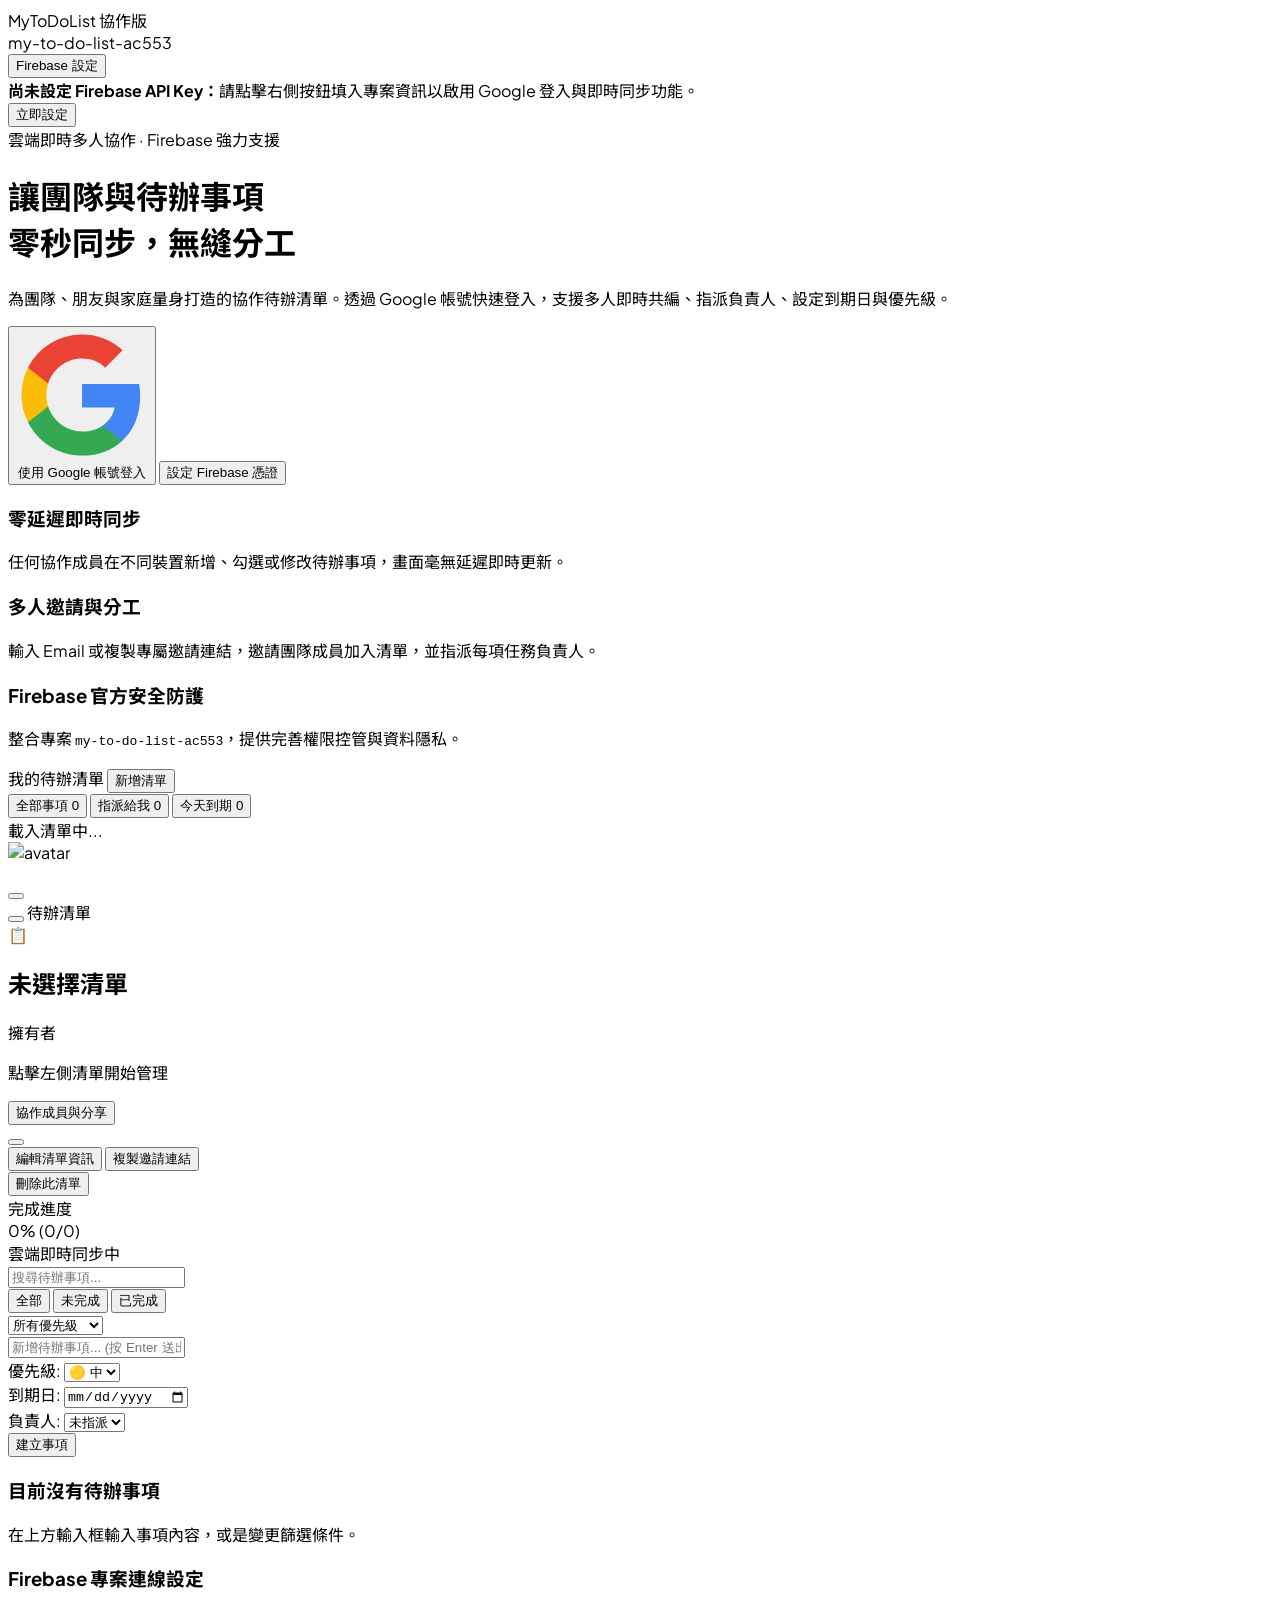
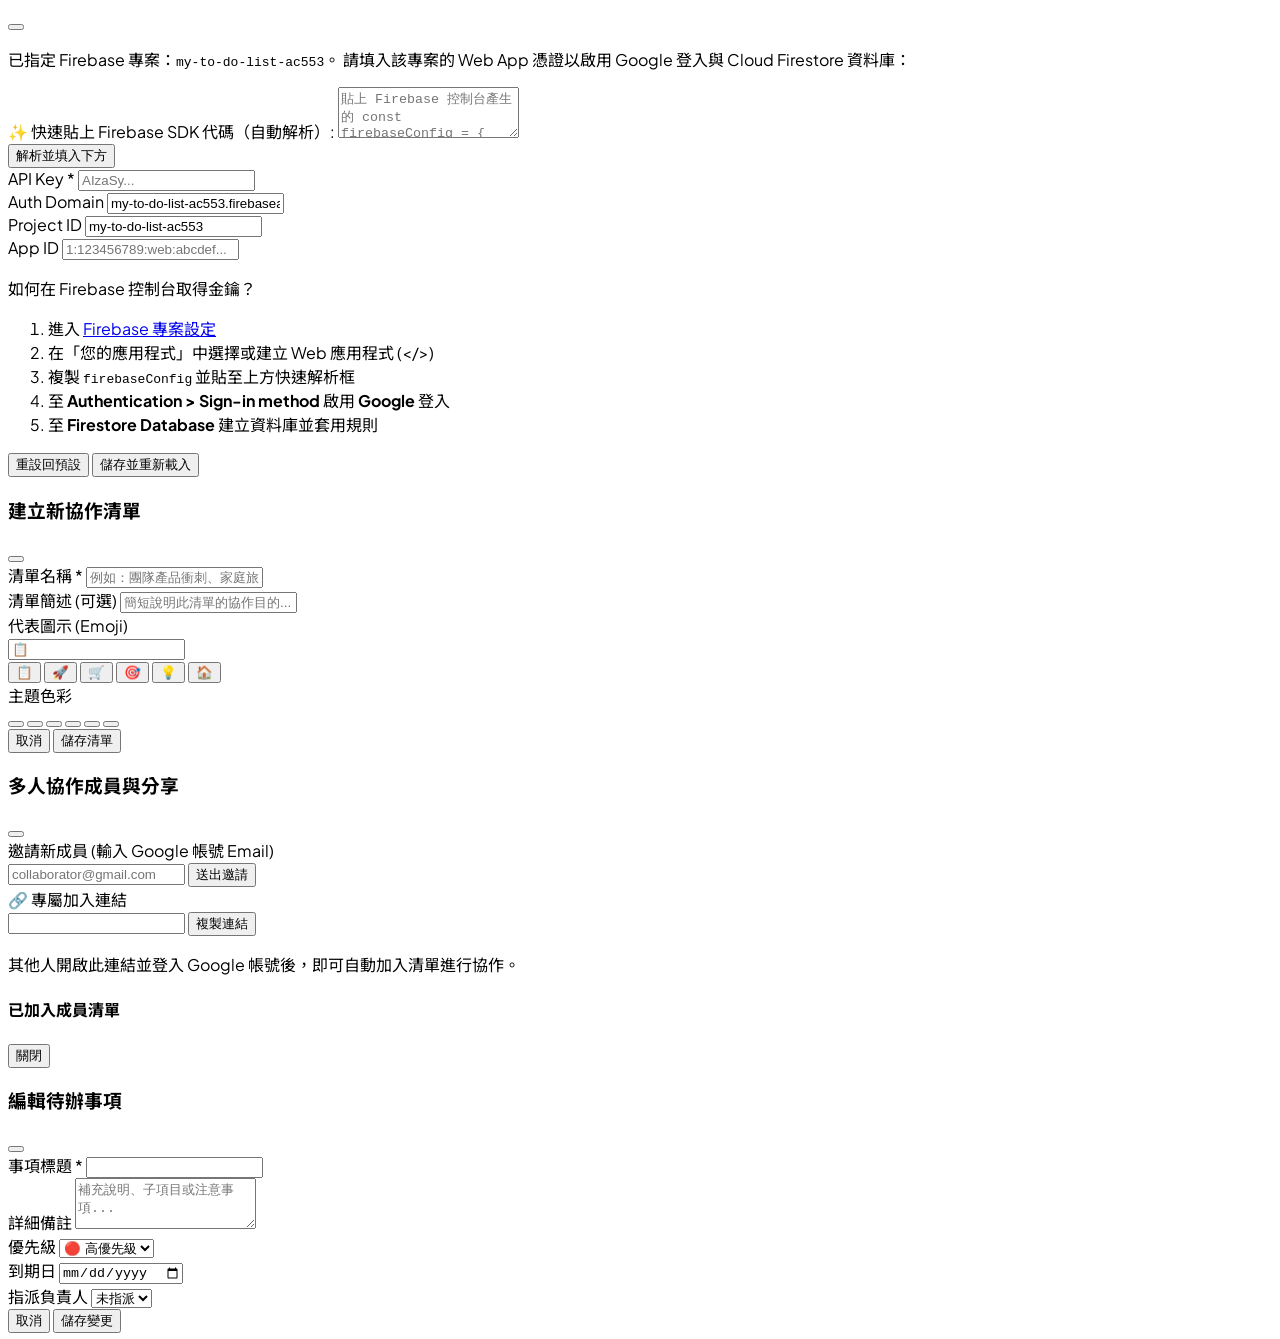
==== Practice/20261109_MyToDoList/index.html @ b13eedc4 "Add works MyToDoList" ====
<!DOCTYPE html>
<html lang="zh-TW" class="h-full bg-slate-50">
<head>
  <meta charset="UTF-8">
  <meta name="viewport" content="width=device-width, initial-scale=1.0">
  <title>MyToDoList - 即時多人協作待辦清單</title>
  <link rel="icon" href="data:image/svg+xml,<svg xmlns=%22http://www.w3.org/2000/svg%22 viewBox=%220%22%3E<text y=%2226%22 font-size=%2226%22>✓</text></svg>">
  
  <!-- Tailwind CSS CDN -->
  <script src="https://cdn.tailwindcss.com"></script>
  <script>
    tailwind.config = {
      darkMode: 'class',
      theme: {
        extend: {
          colors: {
            brand: {
              50: '#eef2ff',
              100: '#e0e7ff',
              500: '#6366f1',
              600: '#4f46e5',
              700: '#4338ca',
            }
          }
        }
      }
    }
  </script>

  <!-- Lucide Icons -->
  <script src="https://unpkg.com/lucide@latest"></script>

  <!-- Custom CSS -->
  <link rel="stylesheet" href="css/style.css">
</head>
<body class="h-full flex flex-col text-slate-800 bg-slate-50 antialiased selection:bg-brand-500 selection:text-white">

  <!-- Top Navigation Bar -->
  <header class="bg-white border-b border-slate-200 sticky top-0 z-30 shadow-xs">
    <div class="max-w-7xl mx-auto px-4 sm:px-6 lg:px-8 h-16 flex items-center justify-between">
      <!-- App Brand & Project Badge -->
      <div class="flex items-center space-x-3">
        <div class="w-10 h-10 rounded-xl bg-gradient-to-tr from-brand-600 to-indigo-400 flex items-center justify-center text-white shadow-md shadow-brand-500/20">
          <i data-lucide="check-check" class="w-6 h-6"></i>
        </div>
        <div>
          <div class="flex items-center space-x-2">
            <span class="text-xl font-bold bg-gradient-to-r from-slate-900 to-slate-700 bg-clip-text text-transparent">MyToDoList</span>
            <span class="text-[11px] font-semibold tracking-wide uppercase px-2 py-0.5 rounded-full bg-brand-50 text-brand-700 border border-brand-200">協作版</span>
          </div>
          <span class="text-xs text-slate-400 font-mono flex items-center gap-1">
            <span class="w-1.5 h-1.5 rounded-full bg-emerald-500"></span>
            my-to-do-list-ac553
          </span>
        </div>
      </div>

      <!-- Right Header Actions -->
      <div class="flex items-center space-x-3">
        <!-- Firebase Setup Status / Trigger -->
        <button id="btn-open-firebase-settings" class="inline-flex items-center space-x-1.5 px-3 py-1.5 rounded-lg text-xs font-medium border transition-colors border-slate-200 text-slate-600 hover:bg-slate-50">
          <i data-lucide="flame" class="w-4 h-4 text-amber-500"></i>
          <span>Firebase 設定</span>
          <span id="firebase-status-dot" class="w-2 h-2 rounded-full bg-emerald-500 ml-1"></span>
        </button>

        <!-- User Profile / Auth Button Container -->
        <div id="auth-container">
          <!-- Populated by JS: either Google login button or user avatar dropdown -->
          <div class="animate-pulse h-9 w-24 bg-slate-200 rounded-lg"></div>
        </div>
      </div>
    </div>
  </header>

  <!-- Missing Firebase Config Alert Banner (shown only when apiKey is missing) -->
  <div id="config-warning-banner" class="hidden bg-gradient-to-r from-amber-500 to-orange-500 text-white px-4 py-2.5 shadow-sm text-sm">
    <div class="max-w-7xl mx-auto flex items-center justify-between">
      <div class="flex items-center space-x-2">
        <i data-lucide="alert-triangle" class="w-5 h-5 flex-shrink-0"></i>
        <span><strong>尚未設定 Firebase API Key：</strong>請點擊右側按鈕填入專案資訊以啟用 Google 登入與即時同步功能。</span>
      </div>
      <button id="banner-open-settings" class="ml-4 bg-white text-amber-800 px-3 py-1 rounded text-xs font-semibold hover:bg-amber-50 transition-colors shadow-xs">
        立即設定
      </button>
    </div>
  </div>

  <!-- Main View Container -->
  <main class="flex-1 flex overflow-hidden">

    <!-- VIEW 1: Logged Out Landing Page -->
    <div id="view-logged-out" class="hidden flex-1 overflow-y-auto">
      <div class="max-w-5xl mx-auto px-4 py-16 sm:px-6 lg:px-8">
        <div class="text-center max-w-3xl mx-auto">
          <div class="inline-flex items-center gap-2 px-3 py-1 rounded-full bg-indigo-50 border border-indigo-100 text-brand-600 text-xs font-medium mb-6">
            <i data-lucide="sparkles" class="w-3.5 h-3.5"></i>
            雲端即時多人協作 · Firebase 強力支援
          </div>
          <h1 class="text-4xl sm:text-5xl font-extrabold text-slate-900 tracking-tight leading-tight">
            讓團隊與待辦事項 <br class="hidden sm:inline">
            <span class="bg-gradient-to-r from-brand-600 to-indigo-500 bg-clip-text text-transparent">零秒同步，無縫分工</span>
          </h1>
          <p class="mt-4 text-lg text-slate-600 leading-relaxed">
            為團隊、朋友與家庭量身打造的協作待辦清單。透過 Google 帳號快速登入，支援多人即時共編、指派負責人、設定到期日與優先級。
          </p>

          <!-- Google Login CTA Button -->
          <div class="mt-8 flex flex-col sm:flex-row items-center justify-center gap-4">
            <button id="hero-btn-google-login" class="w-full sm:w-auto inline-flex items-center justify-center space-x-3 px-6 py-3.5 rounded-xl text-base font-semibold text-slate-700 bg-white border border-slate-200 hover:border-slate-300 hover:bg-slate-50 transition-all shadow-md hover:shadow-lg">
              <svg class="w-5 h-5" viewBox="0 0 24 24">
                <path fill="#4285F4" d="M22.56 12.25c0-.78-.07-1.53-.2-2.25H12v4.26h5.92c-.26 1.37-1.04 2.53-2.21 3.31v2.77h3.57c2.08-1.92 3.28-4.74 3.28-8.09z"/>
                <path fill="#34A853" d="M12 23c2.97 0 5.46-.98 7.28-2.66l-3.57-2.77c-.98.66-2.23 1.06-3.71 1.06-2.86 0-5.29-1.93-6.16-4.53H2.18v2.84C3.99 20.53 7.7 23 12 23z"/>
                <path fill="#FBBC05" d="M5.84 14.09c-.22-.66-.35-1.36-.35-2.09s.13-1.43.35-2.09V7.06H2.18C1.43 8.55 1 10.22 1 12s.43 3.45 1.18 4.94l2.85-2.22.81-.63z"/>
                <path fill="#EA4335" d="M12 5.38c1.62 0 3.06.56 4.21 1.64l3.15-3.15C17.45 2.09 14.97 1 12 1 7.7 1 3.99 3.47 2.18 7.06l3.66 2.84c.87-2.6 3.3-4.52 6.16-4.52z"/>
              </svg>
              <span>使用 Google 帳號登入</span>
            </button>
            <button id="hero-btn-settings" class="w-full sm:w-auto inline-flex items-center justify-center space-x-2 px-5 py-3.5 rounded-xl text-sm font-medium text-slate-600 hover:text-slate-900 hover:bg-slate-100 transition-colors">
              <i data-lucide="settings" class="w-4 h-4"></i>
              <span>設定 Firebase 憑證</span>
            </button>
          </div>
        </div>

        <!-- Features Grid -->
        <div class="mt-20 grid grid-cols-1 md:grid-cols-3 gap-8">
          <div class="bg-white p-6 rounded-2xl border border-slate-200/80 shadow-sm hover:shadow-md transition-shadow">
            <div class="w-12 h-12 rounded-xl bg-blue-50 text-blue-600 flex items-center justify-center mb-4">
              <i data-lucide="zap" class="w-6 h-6"></i>
            </div>
            <h3 class="text-lg font-bold text-slate-900 mb-2">零延遲即時同步</h3>
            <p class="text-sm text-slate-600">任何協作成員在不同裝置新增、勾選或修改待辦事項，畫面毫無延遲即時更新。</p>
          </div>

          <div class="bg-white p-6 rounded-2xl border border-slate-200/80 shadow-sm hover:shadow-md transition-shadow">
            <div class="w-12 h-12 rounded-xl bg-indigo-50 text-brand-600 flex items-center justify-center mb-4">
              <i data-lucide="users" class="w-6 h-6"></i>
            </div>
            <h3 class="text-lg font-bold text-slate-900 mb-2">多人邀請與分工</h3>
            <p class="text-sm text-slate-600">輸入 Email 或複製專屬邀請連結，邀請團隊成員加入清單，並指派每項任務負責人。</p>
          </div>

          <div class="bg-white p-6 rounded-2xl border border-slate-200/80 shadow-sm hover:shadow-md transition-shadow">
            <div class="w-12 h-12 rounded-xl bg-emerald-50 text-emerald-600 flex items-center justify-center mb-4">
              <i data-lucide="shield-check" class="w-6 h-6"></i>
            </div>
            <h3 class="text-lg font-bold text-slate-900 mb-2">Firebase 官方安全防護</h3>
            <p class="text-sm text-slate-600">整合專案 <code class="text-xs bg-slate-100 px-1.5 py-0.5 rounded font-mono">my-to-do-list-ac553</code>，提供完善權限控管與資料隱私。</p>
          </div>
        </div>
      </div>
    </div>

    <!-- VIEW 2: Logged In Collaborative Dashboard -->
    <div id="view-dashboard" class="hidden flex-1 flex overflow-hidden">
      
      <!-- Mobile Sidebar Backdrop -->
      <div id="sidebar-backdrop" class="fixed inset-0 bg-slate-900/40 z-20 hidden lg:hidden"></div>

      <!-- Left Sidebar (Lists Navigation) -->
      <aside id="sidebar" class="fixed inset-y-0 left-0 z-20 w-72 bg-white border-r border-slate-200 flex flex-col transition-transform transform -translate-x-full lg:translate-x-0 lg:static lg:inset-auto">
        
        <!-- Sidebar Header & Action -->
        <div class="p-4 border-b border-slate-100 flex items-center justify-between">
          <span class="text-xs font-bold text-slate-400 uppercase tracking-wider">我的待辦清單</span>
          <button id="btn-create-list-trigger" class="inline-flex items-center space-x-1 px-2.5 py-1 rounded-lg text-xs font-semibold bg-brand-50 text-brand-700 hover:bg-brand-100 transition-colors">
            <i data-lucide="plus" class="w-3.5 h-3.5"></i>
            <span>新增清單</span>
          </button>
        </div>

        <!-- Quick Filters -->
        <div class="p-3 border-b border-slate-100 space-y-0.5 text-sm">
          <button data-quick-filter="all" class="sidebar-filter-btn w-full flex items-center justify-between px-3 py-2 rounded-lg text-slate-700 hover:bg-slate-100 font-medium transition-colors">
            <span class="flex items-center space-x-2.5">
              <i data-lucide="layers" class="w-4 h-4 text-slate-500"></i>
              <span>全部事項</span>
            </span>
            <span id="badge-count-all" class="text-xs font-mono bg-slate-100 text-slate-600 px-2 py-0.5 rounded-full">0</span>
          </button>

          <button data-quick-filter="assigned-me" class="sidebar-filter-btn w-full flex items-center justify-between px-3 py-2 rounded-lg text-slate-700 hover:bg-slate-100 font-medium transition-colors">
            <span class="flex items-center space-x-2.5">
              <i data-lucide="user-check" class="w-4 h-4 text-brand-600"></i>
              <span>指派給我</span>
            </span>
            <span id="badge-count-assigned" class="text-xs font-mono bg-brand-50 text-brand-700 px-2 py-0.5 rounded-full">0</span>
          </button>

          <button data-quick-filter="due-today" class="sidebar-filter-btn w-full flex items-center justify-between px-3 py-2 rounded-lg text-slate-700 hover:bg-slate-100 font-medium transition-colors">
            <span class="flex items-center space-x-2.5">
              <i data-lucide="calendar" class="w-4 h-4 text-amber-500"></i>
              <span>今天到期</span>
            </span>
            <span id="badge-count-today" class="text-xs font-mono bg-amber-50 text-amber-700 px-2 py-0.5 rounded-full">0</span>
          </button>
        </div>

        <!-- Collaborative Lists Scrollable Container -->
        <div class="flex-1 overflow-y-auto p-3 space-y-1" id="lists-container">
          <!-- Populated dynamically by JS -->
          <div class="p-4 text-center text-xs text-slate-400">載入清單中...</div>
        </div>

        <!-- Sidebar Footer (Current User Info) -->
        <div class="p-3 border-t border-slate-100 bg-slate-50/50 flex items-center justify-between">
          <div class="flex items-center space-x-2.5 min-w-0">
            <img id="user-avatar-footer" class="w-8 h-8 rounded-full border border-slate-200" src="" alt="avatar">
            <div class="truncate">
              <p id="user-name-footer" class="text-xs font-semibold text-slate-800 truncate"></p>
              <p id="user-email-footer" class="text-[11px] text-slate-400 truncate"></p>
            </div>
          </div>
          <button id="btn-logout" title="登出" class="p-1.5 text-slate-400 hover:text-rose-600 rounded-lg hover:bg-rose-50 transition-colors">
            <i data-lucide="log-out" class="w-4 h-4"></i>
          </button>
        </div>
      </aside>

      <!-- Main To-Do Workspace Area -->
      <section class="flex-1 flex flex-col min-w-0 bg-slate-50/70 overflow-hidden">
        
        <!-- Mobile Toggle Bar -->
        <div class="lg:hidden p-3 bg-white border-b border-slate-200 flex items-center justify-between">
          <button id="btn-toggle-sidebar" class="p-2 rounded-lg border border-slate-200 text-slate-600 hover:bg-slate-50">
            <i data-lucide="menu" class="w-5 h-5"></i>
          </button>
          <span id="mobile-header-title" class="text-sm font-bold text-slate-800 truncate">待辦清單</span>
          <div class="w-9"></div>
        </div>

        <!-- Active List Top Header & Actions -->
        <div class="bg-white border-b border-slate-200 px-6 py-4">
          <div class="flex flex-col md:flex-row md:items-center justify-between gap-4">
            
            <!-- List Info & Emoji -->
            <div class="flex items-start space-x-3 min-w-0">
              <div id="active-list-icon" class="w-12 h-12 rounded-2xl flex items-center justify-center text-2xl shadow-xs bg-brand-50 border border-brand-100 flex-shrink-0">
                📋
              </div>
              <div class="min-w-0">
                <div class="flex items-center space-x-2">
                  <h2 id="active-list-title" class="text-xl font-bold text-slate-900 truncate">未選擇清單</h2>
                  <span id="active-list-owner-badge" class="hidden text-[10px] font-semibold px-2 py-0.5 rounded-full bg-slate-100 text-slate-600 border border-slate-200">
                    擁有者
                  </span>
                </div>
                <p id="active-list-desc" class="text-xs text-slate-500 mt-0.5 truncate">點擊左側清單開始管理</p>
              </div>
            </div>

            <!-- List Actions & Collaborator Avatars -->
            <div class="flex items-center space-x-3 self-end md:self-auto">
              <!-- Collaborator Avatar Group -->
              <div id="collaborators-avatar-group" class="flex -space-x-2 overflow-hidden items-center cursor-pointer" title="點擊檢視協作成員">
                <!-- Populated dynamically -->
              </div>

              <!-- Share & Manage Members Button -->
              <button id="btn-open-share-modal" class="inline-flex items-center space-x-1.5 px-3 py-2 rounded-xl text-xs font-semibold bg-indigo-50 text-brand-700 hover:bg-indigo-100 border border-indigo-200 transition-colors shadow-xs">
                <i data-lucide="user-plus" class="w-4 h-4"></i>
                <span>協作成員與分享</span>
              </button>

              <!-- List Settings / Actions Dropdown -->
              <div class="relative">
                <button id="btn-list-actions-menu" class="p-2 rounded-xl text-slate-400 hover:text-slate-600 hover:bg-slate-100 transition-colors border border-transparent hover:border-slate-200">
                  <i data-lucide="more-vertical" class="w-4 h-4"></i>
                </button>
                <div id="list-actions-dropdown" class="hidden absolute right-0 mt-1 w-44 bg-white rounded-xl shadow-lg border border-slate-200 py-1 z-30 text-xs">
                  <button id="btn-edit-active-list" class="w-full text-left px-4 py-2 hover:bg-slate-50 flex items-center space-x-2 text-slate-700">
                    <i data-lucide="edit-3" class="w-3.5 h-3.5 text-slate-400"></i>
                    <span>編輯清單資訊</span>
                  </button>
                  <button id="btn-copy-list-link" class="w-full text-left px-4 py-2 hover:bg-slate-50 flex items-center space-x-2 text-slate-700">
                    <i data-lucide="link" class="w-3.5 h-3.5 text-slate-400"></i>
                    <span>複製邀請連結</span>
                  </button>
                  <div class="my-1 border-t border-slate-100"></div>
                  <button id="btn-delete-active-list" class="w-full text-left px-4 py-2 hover:bg-rose-50 flex items-center space-x-2 text-rose-600">
                    <i data-lucide="trash-2" class="w-3.5 h-3.5"></i>
                    <span>刪除此清單</span>
                  </button>
                </div>
              </div>

            </div>
          </div>

          <!-- Progress Bar -->
          <div class="mt-4 pt-3 border-t border-slate-100 flex items-center justify-between text-xs text-slate-500">
            <div class="flex items-center space-x-2 w-full max-w-md">
              <span class="font-medium text-slate-700">完成進度</span>
              <div class="flex-1 bg-slate-100 h-2 rounded-full overflow-hidden">
                <div id="progress-bar-fill" class="bg-gradient-to-r from-brand-600 to-indigo-400 h-full w-0 transition-all duration-300"></div>
              </div>
              <span id="progress-text" class="font-mono text-slate-600 font-semibold text-[11px]">0% (0/0)</span>
            </div>
            <div class="hidden sm:flex items-center space-x-2 text-[11px] text-slate-400">
              <span class="w-2 h-2 rounded-full bg-emerald-500 pulse-live"></span>
              <span>雲端即時同步中</span>
            </div>
          </div>
        </div>

        <!-- Filter & Search Controls Bar -->
        <div class="px-6 py-3 bg-white/70 border-b border-slate-200 flex flex-wrap items-center justify-between gap-3 text-xs">
          <!-- Search box -->
          <div class="relative flex-1 min-w-[200px] max-w-sm">
            <i data-lucide="search" class="w-4 h-4 absolute left-3 top-2.5 text-slate-400"></i>
            <input type="text" id="task-search-input" placeholder="搜尋待辦事項..." class="w-full pl-9 pr-3 py-1.5 rounded-lg border border-slate-200 focus:outline-none focus:ring-2 focus:ring-brand-500/20 focus:border-brand-500 text-xs">
          </div>

          <!-- Filter Pills -->
          <div class="flex items-center space-x-2">
            <div class="bg-slate-100 p-0.5 rounded-lg flex items-center text-slate-600 font-medium">
              <button data-status-filter="all" class="status-pill-btn active px-2.5 py-1 rounded-md bg-white text-slate-800 shadow-xs font-semibold">全部</button>
              <button data-status-filter="active" class="status-pill-btn px-2.5 py-1 rounded-md hover:text-slate-900">未完成</button>
              <button data-status-filter="completed" class="status-pill-btn px-2.5 py-1 rounded-md hover:text-slate-900">已完成</button>
            </div>

            <!-- Priority Dropdown -->
            <select id="priority-filter" class="px-2.5 py-1.5 rounded-lg border border-slate-200 text-slate-600 bg-white focus:outline-none focus:ring-2 focus:ring-brand-500/20">
              <option value="all">所有優先級</option>
              <option value="high">🔴 高優先級</option>
              <option value="medium">🟡 中優先級</option>
              <option value="low">🔵 低優先級</option>
            </select>
          </div>
        </div>

        <!-- Task Content Area (Scrollable) -->
        <div class="flex-1 overflow-y-auto px-6 py-6 space-y-4">
          
          <!-- Task Creation Input Card -->
          <form id="create-task-form" class="bg-white rounded-2xl p-4 border border-slate-200/90 shadow-sm focus-within:border-brand-500 focus-within:ring-2 focus-within:ring-brand-500/10 transition-all">
            <div class="flex items-center space-x-3">
              <div class="text-slate-300">
                <i data-lucide="plus-circle" class="w-5 h-5"></i>
              </div>
              <input type="text" id="new-task-title" required placeholder="新增待辦事項... (按 Enter 送出)" class="flex-1 bg-transparent border-0 focus:outline-none text-sm text-slate-800 placeholder-slate-400">
            </div>

            <div class="mt-3 pt-3 border-t border-slate-100 flex flex-wrap items-center justify-between gap-3 text-xs">
              <div class="flex flex-wrap items-center gap-2">
                <!-- Priority Selector -->
                <div class="inline-flex items-center space-x-1">
                  <span class="text-slate-400">優先級:</span>
                  <select id="new-task-priority" class="px-2 py-1 rounded-md border border-slate-200 bg-slate-50 text-slate-700 text-xs focus:outline-none">
                    <option value="medium" selected>🟡 中</option>
                    <option value="high">🔴 高</option>
                    <option value="low">🔵 低</option>
                  </select>
                </div>

                <!-- Due Date Input -->
                <div class="inline-flex items-center space-x-1">
                  <span class="text-slate-400">到期日:</span>
                  <input type="date" id="new-task-duedate" class="px-2 py-1 rounded-md border border-slate-200 bg-slate-50 text-slate-700 text-xs focus:outline-none">
                </div>

                <!-- Assignee Selector -->
                <div class="inline-flex items-center space-x-1">
                  <span class="text-slate-400">負責人:</span>
                  <select id="new-task-assignee" class="px-2 py-1 rounded-md border border-slate-200 bg-slate-50 text-slate-700 text-xs focus:outline-none max-w-[130px] truncate">
                    <option value="">未指派</option>
                  </select>
                </div>
              </div>

              <!-- Submit Button -->
              <button type="submit" class="inline-flex items-center space-x-1.5 px-4 py-1.5 rounded-lg bg-brand-600 hover:bg-brand-700 text-white font-semibold text-xs transition-colors shadow-xs">
                <span>建立事項</span>
                <i data-lucide="corner-down-left" class="w-3.5 h-3.5"></i>
              </button>
            </div>
          </form>

          <!-- Tasks List Display Container -->
          <div id="tasks-container" class="space-y-2">
            <!-- Dynamic Task items inserted here -->
          </div>

          <!-- Empty State -->
          <div id="tasks-empty-state" class="hidden text-center py-16 px-4">
            <div class="w-16 h-16 rounded-2xl bg-slate-100 text-slate-400 flex items-center justify-center mx-auto mb-3">
              <i data-lucide="clipboard-check" class="w-8 h-8"></i>
            </div>
            <h3 class="text-base font-semibold text-slate-700">目前沒有待辦事項</h3>
            <p class="text-xs text-slate-400 mt-1 max-w-xs mx-auto">
              在上方輸入框輸入事項內容，或是變更篩選條件。
            </p>
          </div>

        </div>

      </section>

    </div>

  </main>

  <!-- ======================================================== -->
  <!-- MODAL: Firebase Settings                                 -->
  <!-- ======================================================== -->
  <div id="modal-firebase-settings" class="fixed inset-0 z-50 hidden overflow-y-auto">
    <div class="min-h-screen px-4 text-center flex items-center justify-center">
      <div class="fixed inset-0 bg-slate-900/50 backdrop-blur-xs transition-opacity modal-backdrop"></div>
      
      <div class="relative bg-white rounded-2xl max-w-lg w-full p-6 text-left shadow-2xl border border-slate-100 my-8">
        <div class="flex items-center justify-between pb-3 border-b border-slate-100">
          <div class="flex items-center space-x-2">
            <div class="w-8 h-8 rounded-lg bg-amber-50 text-amber-500 flex items-center justify-center">
              <i data-lucide="flame" class="w-5 h-5"></i>
            </div>
            <h3 class="text-lg font-bold text-slate-900">Firebase 專案連線設定</h3>
          </div>
          <button class="modal-close p-1 rounded-lg text-slate-400 hover:text-slate-600 hover:bg-slate-100">
            <i data-lucide="x" class="w-5 h-5"></i>
          </button>
        </div>

        <div class="mt-4 space-y-4 text-xs text-slate-600">
          <p>
            已指定 Firebase 專案：<code class="px-1.5 py-0.5 rounded bg-slate-100 text-slate-800 font-mono font-semibold">my-to-do-list-ac553</code>。
            請填入該專案的 Web App 憑證以啟用 Google 登入與 Cloud Firestore 資料庫：
          </p>

          <!-- Quick Paste Area -->
          <div class="p-3 bg-slate-50 rounded-xl border border-slate-200">
            <label class="block font-semibold text-slate-700 mb-1">
              ✨ 快速貼上 Firebase SDK 代碼（自動解析）:
            </label>
            <textarea id="firebase-quick-paste" rows="3" placeholder="貼上 Firebase 控制台產生的 const firebaseConfig = { ... } 或 JSON 代碼..." class="w-full p-2 border border-slate-200 rounded-lg font-mono text-[11px] bg-white focus:outline-none focus:ring-2 focus:ring-brand-500/20"></textarea>
            <div class="mt-2 flex justify-end">
              <button type="button" id="btn-parse-config" class="px-3 py-1 rounded bg-slate-800 text-white font-medium hover:bg-slate-900 transition-colors">
                解析並填入下方
              </button>
            </div>
          </div>

          <!-- Individual fields -->
          <div class="space-y-2.5">
            <div>
              <label class="block font-medium text-slate-700 mb-1">API Key <span class="text-rose-500">*</span></label>
              <input type="text" id="cfg-api-key" placeholder="AIzaSy..." class="w-full px-3 py-1.5 border border-slate-200 rounded-lg font-mono text-xs focus:ring-2 focus:ring-brand-500/20 focus:border-brand-500">
            </div>
            <div>
              <label class="block font-medium text-slate-700 mb-1">Auth Domain</label>
              <input type="text" id="cfg-auth-domain" value="my-to-do-list-ac553.firebaseapp.com" class="w-full px-3 py-1.5 border border-slate-200 rounded-lg font-mono text-xs focus:ring-2 focus:ring-brand-500/20">
            </div>
            <div>
              <label class="block font-medium text-slate-700 mb-1">Project ID</label>
              <input type="text" id="cfg-project-id" value="my-to-do-list-ac553" class="w-full px-3 py-1.5 border border-slate-200 rounded-lg font-mono text-xs bg-slate-50" readonly>
            </div>
            <div>
              <label class="block font-medium text-slate-700 mb-1">App ID</label>
              <input type="text" id="cfg-app-id" placeholder="1:123456789:web:abcdef..." class="w-full px-3 py-1.5 border border-slate-200 rounded-lg font-mono text-xs focus:ring-2 focus:ring-brand-500/20">
            </div>
          </div>

          <!-- Helpful Instructions -->
          <div class="bg-indigo-50/60 p-3 rounded-xl border border-indigo-100 text-[11px] text-slate-600 space-y-1">
            <p class="font-semibold text-brand-700 flex items-center gap-1">
              <i data-lucide="info" class="w-3.5 h-3.5"></i>
              如何在 Firebase 控制台取得金鑰？
            </p>
            <ol class="list-decimal list-inside space-y-0.5 text-slate-600">
              <li>進入 <a href="https://console.firebase.google.com/project/my-to-do-list-ac553/settings/general" target="_blank" class="text-brand-600 underline font-semibold">Firebase 專案設定</a></li>
              <li>在「您的應用程式」中選擇或建立 Web 應用程式 (&lt;/&gt;)</li>
              <li>複製 <code class="font-mono bg-white px-1 rounded">firebaseConfig</code> 並貼至上方快速解析框</li>
              <li>至 <strong>Authentication > Sign-in method</strong> 啟用 <strong>Google</strong> 登入</li>
              <li>至 <strong>Firestore Database</strong> 建立資料庫並套用規則</li>
            </ol>
          </div>
        </div>

        <div class="mt-6 flex items-center justify-end space-x-3">
          <button type="button" id="btn-reset-config" class="px-3 py-2 text-xs text-rose-600 hover:bg-rose-50 rounded-lg transition-colors">
            重設回預設
          </button>
          <button type="button" id="btn-save-firebase-config" class="px-5 py-2 text-xs font-semibold bg-brand-600 hover:bg-brand-700 text-white rounded-lg transition-colors shadow-xs">
            儲存並重新載入
          </button>
        </div>
      </div>
    </div>
  </div>

  <!-- ======================================================== -->
  <!-- MODAL: Create / Edit List                                -->
  <!-- ======================================================== -->
  <div id="modal-list" class="fixed inset-0 z-50 hidden overflow-y-auto">
    <div class="min-h-screen px-4 text-center flex items-center justify-center">
      <div class="fixed inset-0 bg-slate-900/50 backdrop-blur-xs transition-opacity modal-backdrop"></div>
      
      <div class="relative bg-white rounded-2xl max-w-md w-full p-6 text-left shadow-2xl border border-slate-100 my-8">
        <div class="flex items-center justify-between pb-3 border-b border-slate-100">
          <h3 id="modal-list-title" class="text-lg font-bold text-slate-900">建立新協作清單</h3>
          <button class="modal-close p-1 rounded-lg text-slate-400 hover:text-slate-600 hover:bg-slate-100">
            <i data-lucide="x" class="w-5 h-5"></i>
          </button>
        </div>

        <form id="form-list" class="mt-4 space-y-4">
          <input type="hidden" id="modal-list-id" value="">

          <div>
            <label class="block text-xs font-semibold text-slate-700 mb-1">清單名稱 <span class="text-rose-500">*</span></label>
            <input type="text" id="modal-list-name" required placeholder="例如：團隊產品衝刺、家庭旅遊行程..." class="w-full px-3 py-2 border border-slate-200 rounded-xl text-sm focus:outline-none focus:ring-2 focus:ring-brand-500/20 focus:border-brand-500">
          </div>

          <div>
            <label class="block text-xs font-semibold text-slate-700 mb-1">清單簡述 (可選)</label>
            <input type="text" id="modal-list-description" placeholder="簡短說明此清單的協作目的..." class="w-full px-3 py-2 border border-slate-200 rounded-xl text-sm focus:outline-none focus:ring-2 focus:ring-brand-500/20 focus:border-brand-500">
          </div>

          <div>
            <label class="block text-xs font-semibold text-slate-700 mb-1">代表圖示 (Emoji)</label>
            <div class="flex items-center space-x-2">
              <input type="text" id="modal-list-icon" maxlength="2" value="📋" class="w-12 text-center text-xl py-1.5 border border-slate-200 rounded-xl focus:outline-none focus:ring-2 focus:ring-brand-500/20">
              <div class="flex flex-wrap gap-1.5" id="emoji-presets">
                <button type="button" class="emoji-preset px-2 py-1 bg-slate-50 hover:bg-slate-100 rounded-lg text-base">📋</button>
                <button type="button" class="emoji-preset px-2 py-1 bg-slate-50 hover:bg-slate-100 rounded-lg text-base">🚀</button>
                <button type="button" class="emoji-preset px-2 py-1 bg-slate-50 hover:bg-slate-100 rounded-lg text-base">🛒</button>
                <button type="button" class="emoji-preset px-2 py-1 bg-slate-50 hover:bg-slate-100 rounded-lg text-base">🎯</button>
                <button type="button" class="emoji-preset px-2 py-1 bg-slate-50 hover:bg-slate-100 rounded-lg text-base">💡</button>
                <button type="button" class="emoji-preset px-2 py-1 bg-slate-50 hover:bg-slate-100 rounded-lg text-base">🏠</button>
              </div>
            </div>
          </div>

          <div>
            <label class="block text-xs font-semibold text-slate-700 mb-1">主題色彩</label>
            <div class="flex items-center space-x-3" id="color-presets">
              <button type="button" data-color="#6366f1" class="color-swatch w-7 h-7 rounded-full bg-[#6366f1] ring-2 ring-offset-2 ring-indigo-500"></button>
              <button type="button" data-color="#10b981" class="color-swatch w-7 h-7 rounded-full bg-[#10b981]"></button>
              <button type="button" data-color="#f59e0b" class="color-swatch w-7 h-7 rounded-full bg-[#f59e0b]"></button>
              <button type="button" data-color="#ef4444" class="color-swatch w-7 h-7 rounded-full bg-[#ef4444]"></button>
              <button type="button" data-color="#8b5cf6" class="color-swatch w-7 h-7 rounded-full bg-[#8b5cf6]"></button>
              <button type="button" data-color="#06b6d4" class="color-swatch w-7 h-7 rounded-full bg-[#06b6d4]"></button>
              <input type="hidden" id="modal-list-color" value="#6366f1">
            </div>
          </div>

          <div class="mt-6 flex justify-end space-x-3 pt-3 border-t border-slate-100">
            <button type="button" class="modal-close px-4 py-2 rounded-xl text-xs font-medium text-slate-600 hover:bg-slate-100 transition-colors">取消</button>
            <button type="submit" class="px-5 py-2 rounded-xl text-xs font-semibold bg-brand-600 hover:bg-brand-700 text-white transition-colors shadow-xs">儲存清單</button>
          </div>
        </form>
      </div>
    </div>
  </div>

  <!-- ======================================================== -->
  <!-- MODAL: Collaborator Members & Share Management           -->
  <!-- ======================================================== -->
  <div id="modal-share" class="fixed inset-0 z-50 hidden overflow-y-auto">
    <div class="min-h-screen px-4 text-center flex items-center justify-center">
      <div class="fixed inset-0 bg-slate-900/50 backdrop-blur-xs transition-opacity modal-backdrop"></div>
      
      <div class="relative bg-white rounded-2xl max-w-lg w-full p-6 text-left shadow-2xl border border-slate-100 my-8">
        <div class="flex items-center justify-between pb-3 border-b border-slate-100">
          <div class="flex items-center space-x-2">
            <div class="w-8 h-8 rounded-lg bg-indigo-50 text-brand-600 flex items-center justify-center">
              <i data-lucide="users" class="w-5 h-5"></i>
            </div>
            <div>
              <h3 class="text-base font-bold text-slate-900">多人協作成員與分享</h3>
              <p id="share-modal-list-title" class="text-xs text-slate-500"></p>
            </div>
          </div>
          <button class="modal-close p-1 rounded-lg text-slate-400 hover:text-slate-600 hover:bg-slate-100">
            <i data-lucide="x" class="w-5 h-5"></i>
          </button>
        </div>

        <div class="mt-4 space-y-5">
          <!-- Invite by Email -->
          <div>
            <label class="block text-xs font-semibold text-slate-700 mb-1">邀請新成員 (輸入 Google 帳號 Email)</label>
            <form id="form-invite-member" class="flex space-x-2">
              <input type="email" id="invite-email-input" required placeholder="collaborator@gmail.com" class="flex-1 px-3 py-2 border border-slate-200 rounded-xl text-xs focus:outline-none focus:ring-2 focus:ring-brand-500/20 focus:border-brand-500">
              <button type="submit" class="px-4 py-2 bg-brand-600 hover:bg-brand-700 text-white rounded-xl text-xs font-semibold transition-colors flex items-center space-x-1 shadow-xs">
                <i data-lucide="send" class="w-3.5 h-3.5"></i>
                <span>送出邀請</span>
              </button>
            </form>
          </div>

          <!-- Direct Share Link -->
          <div class="p-3 bg-slate-50 rounded-xl border border-slate-200">
            <label class="block text-xs font-semibold text-slate-700 mb-1">
              🔗 專屬加入連結
            </label>
            <div class="flex space-x-2">
              <input type="text" id="share-link-input" readonly class="flex-1 px-3 py-1.5 border border-slate-200 rounded-lg text-xs bg-white text-slate-600 font-mono focus:outline-none">
              <button type="button" id="btn-copy-share-link" class="px-3 py-1.5 bg-white border border-slate-200 hover:bg-slate-50 text-slate-700 rounded-lg text-xs font-medium transition-colors flex items-center space-x-1">
                <i data-lucide="copy" class="w-3.5 h-3.5"></i>
                <span>複製連結</span>
              </button>
            </div>
            <p class="text-[11px] text-slate-400 mt-1">其他人開啟此連結並登入 Google 帳號後，即可自動加入清單進行協作。</p>
          </div>

          <!-- Members List -->
          <div>
            <h4 class="text-xs font-semibold text-slate-700 uppercase tracking-wider mb-2">已加入成員清單</h4>
            <div id="members-list-container" class="divide-y divide-slate-100 max-h-56 overflow-y-auto border border-slate-100 rounded-xl">
              <!-- Dynamically populated -->
            </div>
          </div>
        </div>

        <div class="mt-6 flex justify-end pt-3 border-t border-slate-100">
          <button type="button" class="modal-close px-5 py-2 rounded-xl text-xs font-semibold bg-slate-100 hover:bg-slate-200 text-slate-700 transition-colors">關閉</button>
        </div>
      </div>
    </div>
  </div>

  <!-- ======================================================== -->
  <!-- MODAL: Edit Task Details                                 -->
  <!-- ======================================================== -->
  <div id="modal-task-edit" class="fixed inset-0 z-50 hidden overflow-y-auto">
    <div class="min-h-screen px-4 text-center flex items-center justify-center">
      <div class="fixed inset-0 bg-slate-900/50 backdrop-blur-xs transition-opacity modal-backdrop"></div>
      
      <div class="relative bg-white rounded-2xl max-w-lg w-full p-6 text-left shadow-2xl border border-slate-100 my-8">
        <div class="flex items-center justify-between pb-3 border-b border-slate-100">
          <h3 class="text-base font-bold text-slate-900">編輯待辦事項</h3>
          <button class="modal-close p-1 rounded-lg text-slate-400 hover:text-slate-600 hover:bg-slate-100">
            <i data-lucide="x" class="w-5 h-5"></i>
          </button>
        </div>

        <form id="form-edit-task" class="mt-4 space-y-4">
          <input type="hidden" id="edit-task-id" value="">

          <div>
            <label class="block text-xs font-semibold text-slate-700 mb-1">事項標題 <span class="text-rose-500">*</span></label>
            <input type="text" id="edit-task-title" required class="w-full px-3 py-2 border border-slate-200 rounded-xl text-sm focus:outline-none focus:ring-2 focus:ring-brand-500/20 focus:border-brand-500">
          </div>

          <div>
            <label class="block text-xs font-semibold text-slate-700 mb-1">詳細備註</label>
            <textarea id="edit-task-notes" rows="3" placeholder="補充說明、子項目或注意事項..." class="w-full px-3 py-2 border border-slate-200 rounded-xl text-xs focus:outline-none focus:ring-2 focus:ring-brand-500/20 focus:border-brand-500"></textarea>
          </div>

          <div class="grid grid-cols-1 sm:grid-cols-3 gap-3 text-xs">
            <div>
              <label class="block font-semibold text-slate-700 mb-1">優先級</label>
              <select id="edit-task-priority" class="w-full px-3 py-2 border border-slate-200 rounded-xl bg-white focus:outline-none">
                <option value="high">🔴 高優先級</option>
                <option value="medium">🟡 中優先級</option>
                <option value="low">🔵 低優先級</option>
              </select>
            </div>

            <div>
              <label class="block font-semibold text-slate-700 mb-1">到期日</label>
              <input type="date" id="edit-task-duedate" class="w-full px-3 py-2 border border-slate-200 rounded-xl bg-white focus:outline-none">
            </div>

            <div>
              <label class="block font-semibold text-slate-700 mb-1">指派負責人</label>
              <select id="edit-task-assignee" class="w-full px-3 py-2 border border-slate-200 rounded-xl bg-white focus:outline-none truncate">
                <option value="">未指派</option>
              </select>
            </div>
          </div>

          <div class="mt-6 flex justify-end space-x-3 pt-3 border-t border-slate-100">
            <button type="button" class="modal-close px-4 py-2 rounded-xl text-xs font-medium text-slate-600 hover:bg-slate-100 transition-colors">取消</button>
            <button type="submit" class="px-5 py-2 rounded-xl text-xs font-semibold bg-brand-600 hover:bg-brand-700 text-white transition-colors shadow-xs">儲存變更</button>
          </div>
        </form>
      </div>
    </div>
  </div>

  <!-- Toast Notification Container -->
  <div id="toast-container" class="fixed bottom-5 right-5 z-50 flex flex-col space-y-2 pointer-events-none"></div>

  <!-- Main JavaScript App Entry -->
  <script type="module" src="js/app.js"></script>
</body>
</html>
---- Practice/20261109_MyToDoList/css/style.css ----
/* Custom Styles for MyToDoList */
@import url('https://fonts.googleapis.com/css2?family=Plus+Jakarta+Sans:wght@300;400;500;600;700;800&family=Noto+Sans+TC:wght@300;400;500;700&display=swap');

:root {
  --font-sans: 'Plus Jakarta Sans', 'Noto Sans TC', -apple-system, BlinkMacSystemFont, "Segoe UI", Roboto, sans-serif;
}

body {
  font-family: var(--font-sans);
  -webkit-font-smoothing: antialiased;
  -moz-osx-font-smoothing: grayscale;
}

/* Custom Scrollbar */
::-webkit-scrollbar {
  width: 6px;
  height: 6px;
}
::-webkit-scrollbar-track {
  background: transparent;
}
::-webkit-scrollbar-thumb {
  background: rgba(156, 163, 175, 0.4);
  border-radius: 9999px;
}
::-webkit-scrollbar-thumb:hover {
  background: rgba(107, 114, 128, 0.6);
}

/* Checkbox Animation */
.task-checkbox:checked + .checkbox-custom {
  background-color: #4f46e5;
  border-color: #4f46e5;
}
.task-checkbox:checked + .checkbox-custom svg {
  display: block;
}

/* Fade in animation */
@keyframes fadeIn {
  from {
    opacity: 0;
    transform: translateY(6px);
  }
  to {
    opacity: 1;
    transform: translateY(0);
  }
}

.animate-fade-in {
  animation: fadeIn 0.2s cubic-bezier(0.16, 1, 0.3, 1) forwards;
}

/* Glassmorphism effects */
.glass-panel {
  background: rgba(255, 255, 255, 0.85);
  backdrop-filter: blur(12px);
  -webkit-backdrop-filter: blur(12px);
}

.dark .glass-panel {
  background: rgba(17, 24, 39, 0.85);
}

/* Strikethrough smooth transition */
.task-title-completed {
  text-decoration: line-through;
  color: #9ca3af;
  transition: all 0.2s ease;
}

/* Pulse badge for live syncing */
@keyframes pulse-dot {
  0%, 100% {
    opacity: 1;
    transform: scale(1);
  }
  50% {
    opacity: 0.4;
    transform: scale(1.15);
  }
}
.pulse-live {
  animation: pulse-dot 2s infinite ease-in-out;
}
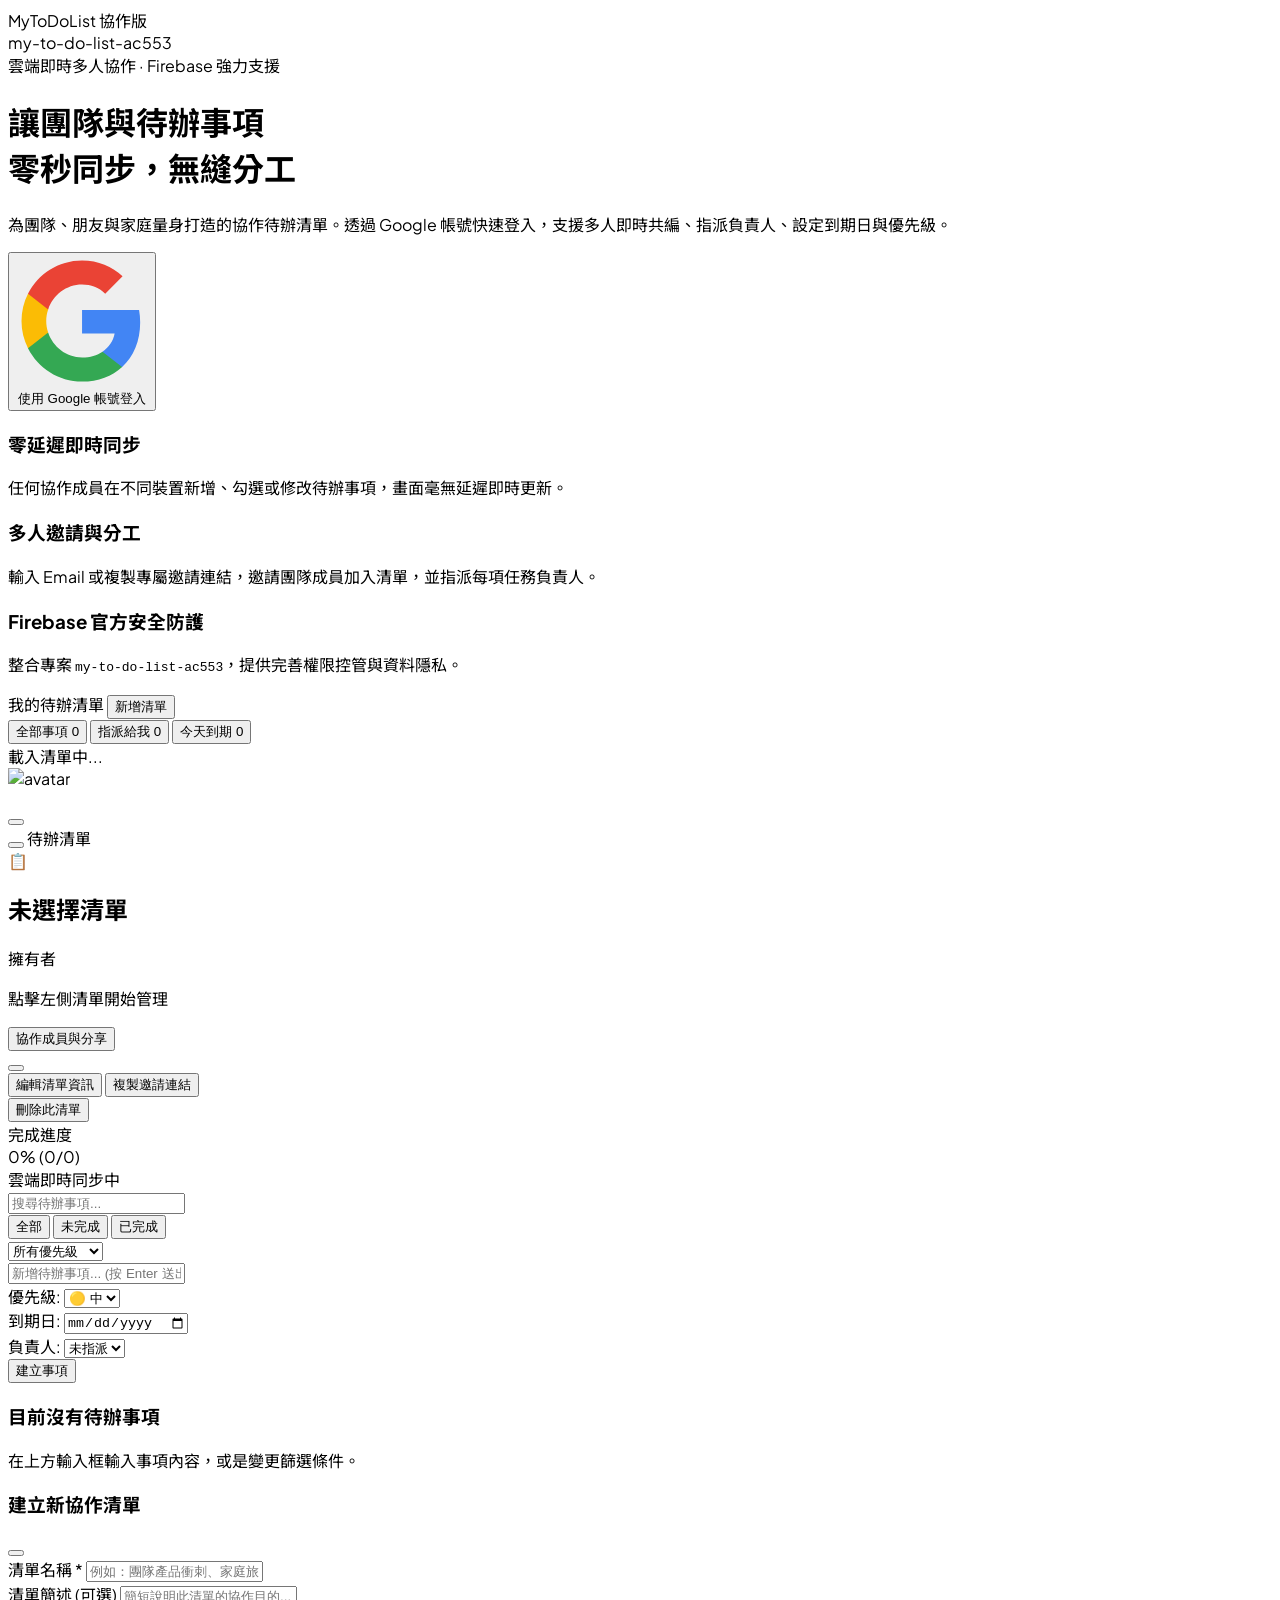
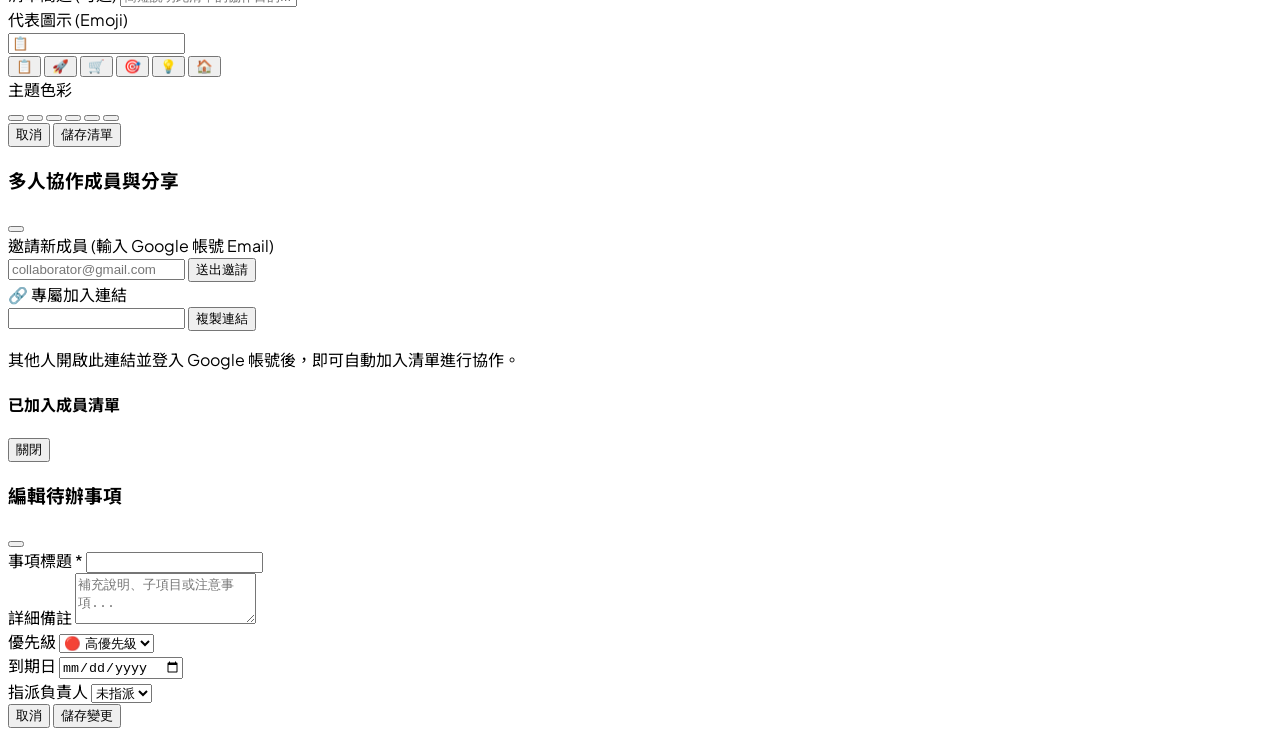
==== commit bf18f320: "Online version update" ====
--- a/Practice/20261109_MyToDoList/index.html
+++ b/Practice/20261109_MyToDoList/index.html
@@ -57,13 +57,6 @@
 
       <!-- Right Header Actions -->
       <div class="flex items-center space-x-3">
-        <!-- Firebase Setup Status / Trigger -->
-        <button id="btn-open-firebase-settings" class="inline-flex items-center space-x-1.5 px-3 py-1.5 rounded-lg text-xs font-medium border transition-colors border-slate-200 text-slate-600 hover:bg-slate-50">
-          <i data-lucide="flame" class="w-4 h-4 text-amber-500"></i>
-          <span>Firebase 設定</span>
-          <span id="firebase-status-dot" class="w-2 h-2 rounded-full bg-emerald-500 ml-1"></span>
-        </button>
-
         <!-- User Profile / Auth Button Container -->
         <div id="auth-container">
           <!-- Populated by JS: either Google login button or user avatar dropdown -->
@@ -72,19 +65,6 @@
       </div>
     </div>
   </header>
-
-  <!-- Missing Firebase Config Alert Banner (shown only when apiKey is missing) -->
-  <div id="config-warning-banner" class="hidden bg-gradient-to-r from-amber-500 to-orange-500 text-white px-4 py-2.5 shadow-sm text-sm">
-    <div class="max-w-7xl mx-auto flex items-center justify-between">
-      <div class="flex items-center space-x-2">
-        <i data-lucide="alert-triangle" class="w-5 h-5 flex-shrink-0"></i>
-        <span><strong>尚未設定 Firebase API Key：</strong>請點擊右側按鈕填入專案資訊以啟用 Google 登入與即時同步功能。</span>
-      </div>
-      <button id="banner-open-settings" class="ml-4 bg-white text-amber-800 px-3 py-1 rounded text-xs font-semibold hover:bg-amber-50 transition-colors shadow-xs">
-        立即設定
-      </button>
-    </div>
-  </div>
 
   <!-- Main View Container -->
   <main class="flex-1 flex overflow-hidden">
@@ -106,8 +86,8 @@
           </p>
 
           <!-- Google Login CTA Button -->
-          <div class="mt-8 flex flex-col sm:flex-row items-center justify-center gap-4">
-            <button id="hero-btn-google-login" class="w-full sm:w-auto inline-flex items-center justify-center space-x-3 px-6 py-3.5 rounded-xl text-base font-semibold text-slate-700 bg-white border border-slate-200 hover:border-slate-300 hover:bg-slate-50 transition-all shadow-md hover:shadow-lg">
+          <div class="mt-8 flex items-center justify-center">
+            <button id="hero-btn-google-login" class="inline-flex items-center justify-center space-x-3 px-8 py-4 rounded-xl text-base font-semibold text-slate-700 bg-white border border-slate-200 hover:border-slate-300 hover:bg-slate-50 transition-all shadow-md hover:shadow-lg">
               <svg class="w-5 h-5" viewBox="0 0 24 24">
                 <path fill="#4285F4" d="M22.56 12.25c0-.78-.07-1.53-.2-2.25H12v4.26h5.92c-.26 1.37-1.04 2.53-2.21 3.31v2.77h3.57c2.08-1.92 3.28-4.74 3.28-8.09z"/>
                 <path fill="#34A853" d="M12 23c2.97 0 5.46-.98 7.28-2.66l-3.57-2.77c-.98.66-2.23 1.06-3.71 1.06-2.86 0-5.29-1.93-6.16-4.53H2.18v2.84C3.99 20.53 7.7 23 12 23z"/>
@@ -115,10 +95,6 @@
                 <path fill="#EA4335" d="M12 5.38c1.62 0 3.06.56 4.21 1.64l3.15-3.15C17.45 2.09 14.97 1 12 1 7.7 1 3.99 3.47 2.18 7.06l3.66 2.84c.87-2.6 3.3-4.52 6.16-4.52z"/>
               </svg>
               <span>使用 Google 帳號登入</span>
-            </button>
-            <button id="hero-btn-settings" class="w-full sm:w-auto inline-flex items-center justify-center space-x-2 px-5 py-3.5 rounded-xl text-sm font-medium text-slate-600 hover:text-slate-900 hover:bg-slate-100 transition-colors">
-              <i data-lucide="settings" class="w-4 h-4"></i>
-              <span>設定 Firebase 憑證</span>
             </button>
           </div>
         </div>
@@ -402,93 +378,6 @@
   </main>
 
   <!-- ======================================================== -->
-  <!-- MODAL: Firebase Settings                                 -->
-  <!-- ======================================================== -->
-  <div id="modal-firebase-settings" class="fixed inset-0 z-50 hidden overflow-y-auto">
-    <div class="min-h-screen px-4 text-center flex items-center justify-center">
-      <div class="fixed inset-0 bg-slate-900/50 backdrop-blur-xs transition-opacity modal-backdrop"></div>
-      
-      <div class="relative bg-white rounded-2xl max-w-lg w-full p-6 text-left shadow-2xl border border-slate-100 my-8">
-        <div class="flex items-center justify-between pb-3 border-b border-slate-100">
-          <div class="flex items-center space-x-2">
-            <div class="w-8 h-8 rounded-lg bg-amber-50 text-amber-500 flex items-center justify-center">
-              <i data-lucide="flame" class="w-5 h-5"></i>
-            </div>
-            <h3 class="text-lg font-bold text-slate-900">Firebase 專案連線設定</h3>
-          </div>
-          <button class="modal-close p-1 rounded-lg text-slate-400 hover:text-slate-600 hover:bg-slate-100">
-            <i data-lucide="x" class="w-5 h-5"></i>
-          </button>
-        </div>
-
-        <div class="mt-4 space-y-4 text-xs text-slate-600">
-          <p>
-            已指定 Firebase 專案：<code class="px-1.5 py-0.5 rounded bg-slate-100 text-slate-800 font-mono font-semibold">my-to-do-list-ac553</code>。
-            請填入該專案的 Web App 憑證以啟用 Google 登入與 Cloud Firestore 資料庫：
-          </p>
-
-          <!-- Quick Paste Area -->
-          <div class="p-3 bg-slate-50 rounded-xl border border-slate-200">
-            <label class="block font-semibold text-slate-700 mb-1">
-              ✨ 快速貼上 Firebase SDK 代碼（自動解析）:
-            </label>
-            <textarea id="firebase-quick-paste" rows="3" placeholder="貼上 Firebase 控制台產生的 const firebaseConfig = { ... } 或 JSON 代碼..." class="w-full p-2 border border-slate-200 rounded-lg font-mono text-[11px] bg-white focus:outline-none focus:ring-2 focus:ring-brand-500/20"></textarea>
-            <div class="mt-2 flex justify-end">
-              <button type="button" id="btn-parse-config" class="px-3 py-1 rounded bg-slate-800 text-white font-medium hover:bg-slate-900 transition-colors">
-                解析並填入下方
-              </button>
-            </div>
-          </div>
-
-          <!-- Individual fields -->
-          <div class="space-y-2.5">
-            <div>
-              <label class="block font-medium text-slate-700 mb-1">API Key <span class="text-rose-500">*</span></label>
-              <input type="text" id="cfg-api-key" placeholder="AIzaSy..." class="w-full px-3 py-1.5 border border-slate-200 rounded-lg font-mono text-xs focus:ring-2 focus:ring-brand-500/20 focus:border-brand-500">
-            </div>
-            <div>
-              <label class="block font-medium text-slate-700 mb-1">Auth Domain</label>
-              <input type="text" id="cfg-auth-domain" value="my-to-do-list-ac553.firebaseapp.com" class="w-full px-3 py-1.5 border border-slate-200 rounded-lg font-mono text-xs focus:ring-2 focus:ring-brand-500/20">
-            </div>
-            <div>
-              <label class="block font-medium text-slate-700 mb-1">Project ID</label>
-              <input type="text" id="cfg-project-id" value="my-to-do-list-ac553" class="w-full px-3 py-1.5 border border-slate-200 rounded-lg font-mono text-xs bg-slate-50" readonly>
-            </div>
-            <div>
-              <label class="block font-medium text-slate-700 mb-1">App ID</label>
-              <input type="text" id="cfg-app-id" placeholder="1:123456789:web:abcdef..." class="w-full px-3 py-1.5 border border-slate-200 rounded-lg font-mono text-xs focus:ring-2 focus:ring-brand-500/20">
-            </div>
-          </div>
-
-          <!-- Helpful Instructions -->
-          <div class="bg-indigo-50/60 p-3 rounded-xl border border-indigo-100 text-[11px] text-slate-600 space-y-1">
-            <p class="font-semibold text-brand-700 flex items-center gap-1">
-              <i data-lucide="info" class="w-3.5 h-3.5"></i>
-              如何在 Firebase 控制台取得金鑰？
-            </p>
-            <ol class="list-decimal list-inside space-y-0.5 text-slate-600">
-              <li>進入 <a href="https://console.firebase.google.com/project/my-to-do-list-ac553/settings/general" target="_blank" class="text-brand-600 underline font-semibold">Firebase 專案設定</a></li>
-              <li>在「您的應用程式」中選擇或建立 Web 應用程式 (&lt;/&gt;)</li>
-              <li>複製 <code class="font-mono bg-white px-1 rounded">firebaseConfig</code> 並貼至上方快速解析框</li>
-              <li>至 <strong>Authentication > Sign-in method</strong> 啟用 <strong>Google</strong> 登入</li>
-              <li>至 <strong>Firestore Database</strong> 建立資料庫並套用規則</li>
-            </ol>
-          </div>
-        </div>
-
-        <div class="mt-6 flex items-center justify-end space-x-3">
-          <button type="button" id="btn-reset-config" class="px-3 py-2 text-xs text-rose-600 hover:bg-rose-50 rounded-lg transition-colors">
-            重設回預設
-          </button>
-          <button type="button" id="btn-save-firebase-config" class="px-5 py-2 text-xs font-semibold bg-brand-600 hover:bg-brand-700 text-white rounded-lg transition-colors shadow-xs">
-            儲存並重新載入
-          </button>
-        </div>
-      </div>
-    </div>
-  </div>
-
-  <!-- ======================================================== -->
   <!-- MODAL: Create / Edit List                                -->
   <!-- ======================================================== -->
   <div id="modal-list" class="fixed inset-0 z-50 hidden overflow-y-auto">
